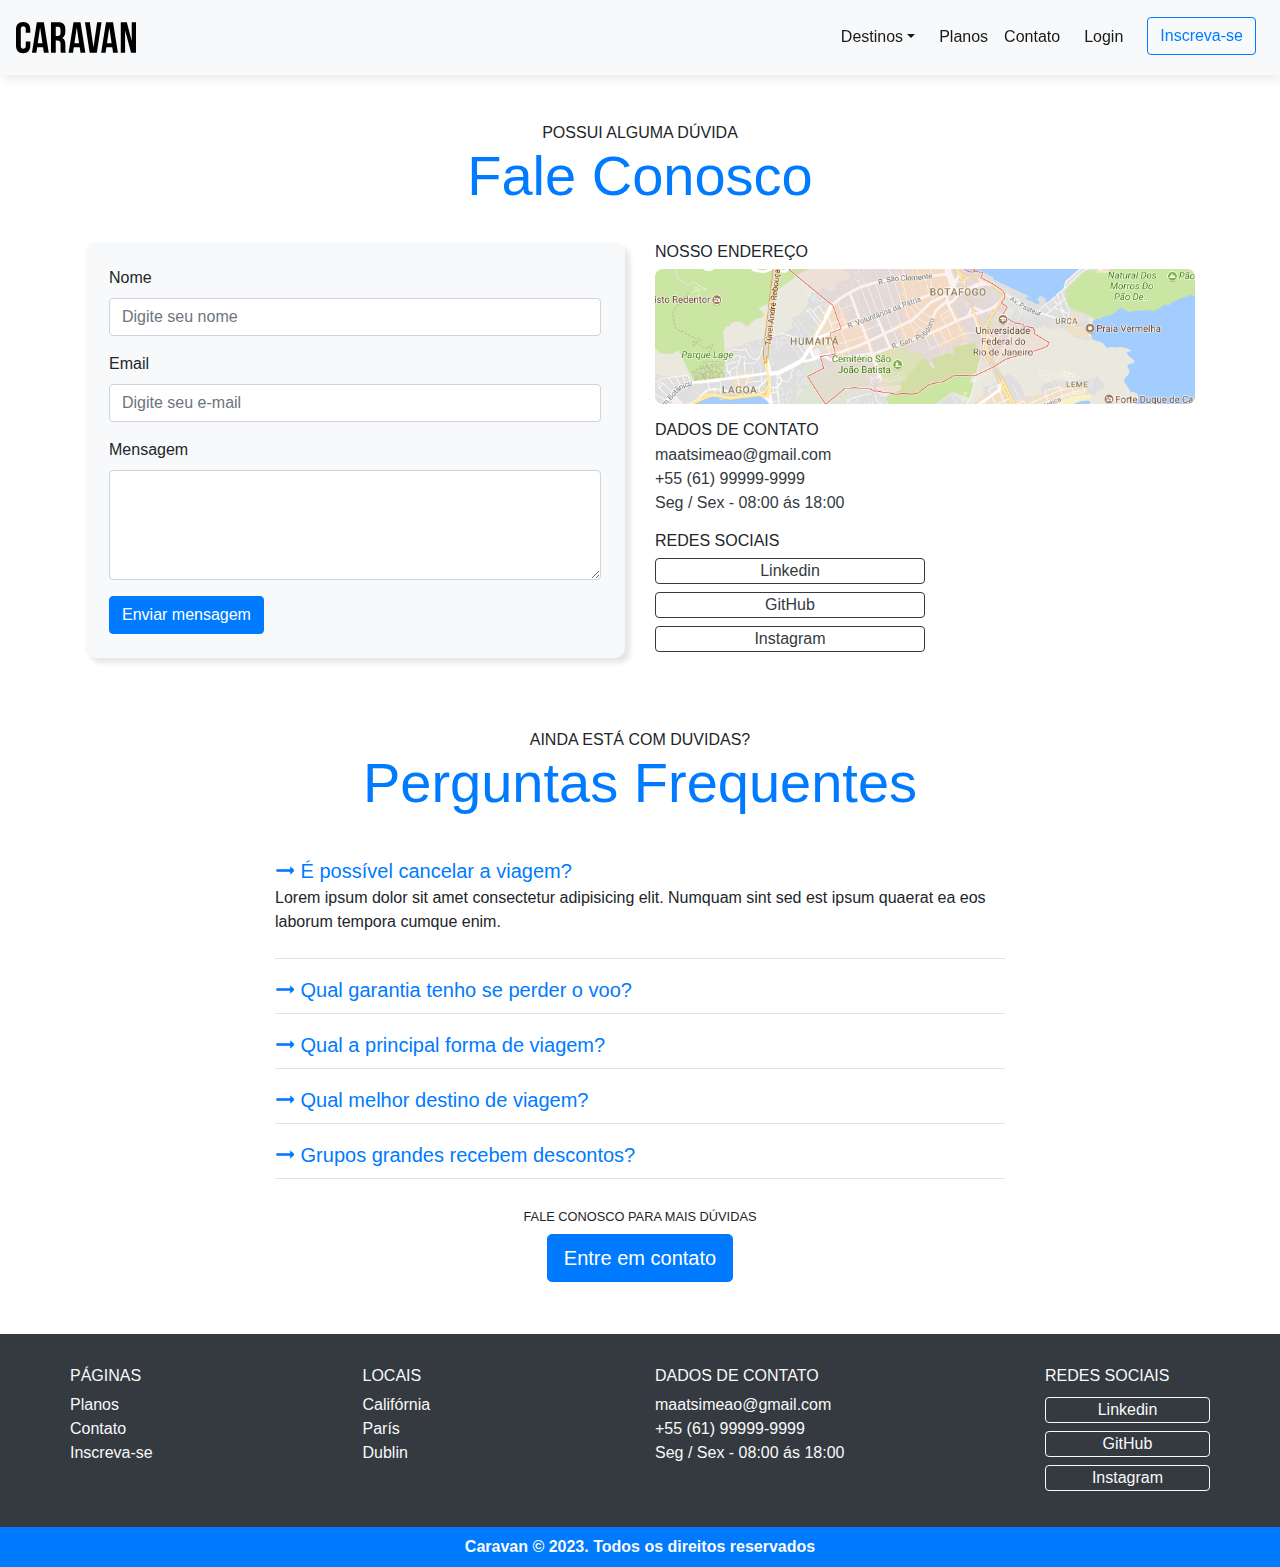
==== projeto/contato.html @ 99a4950e "atualizado" ====
<!DOCTYPE html>
<html lang="pt-br">
<head>
  <meta charset="UTF-8">
  <meta http-equiv="X-UA-Compatible" content="IE=edge">
  <meta name="viewport" content="width=device-width, initial-scale=1.0">
  <title>myCaravan - Contato</title>

  <link rel="stylesheet" href="css/bootstrap.css">
  <link rel="stylesheet" href="css/geral.css">
  <link rel="stylesheet" href="css/contato.css">

</head>
<body>
  
  <!--Modal-->
  <div class="modal fade" id="exampleModal" tabindex="-1" role="dialog" aria-labelledby="exampleModalLabel" aria-hidden="true">
    <div class="modal-dialog" role="document">
      <div class="modal-content">
        <div class="modal-header">
          <h5 class="modal-title" id="exampleModalLabel">Entre na sua conta</h5>
          <button type="button" class="close" data-dismiss="modal" aria-label="Close">
            <span aria-hidden="true">&times;</span>
          </button>
        </div>
        <div class="modal-body">
          <form>
            <div class="form-group">
              <label for="input-email">E-mail</label>
              <input type="email" name="input-email" id="input-email" class="form-control" aria-describedby="emailHelp" placeholder="Insira seu e-mail">
              <small id="emailHelp" class="form-text text-muted">Nós nunca compartilharemos seu e-mail!</small>
            </div>
            <div class="form-group">
              <label for="input-senha">Senha</label>
              <input type="password" name="input-senha" id="input-senha" class="form-control" placeholder="Insira sua senha">
            </div>
            <div class="form-text">
              <small id="esqueceu-senha" class="form-text text-muted d-inline-block">Esqueceu a senha?</small>
              <a href="#" class="small text-primary">Clique aqui</a>
            </div>
          </form>
        </div>
        <div class="modal-footer">
          <a href="index.html" class="botao-modal-entrar btn btn-outline-primary">Entrar</a>
        </div>
      </div>
    </div>
  </div>

  <!--Menu do site-->
  <nav class="menu-principal sombra navbar navbar-expand-md navbar-light bg-light fixed-top py-3">
    <a href="index.html" class="logo-caravan navbar-brand"><img src="imagens/logo-caravan.svg"></a>

    <button class="navbar-toggler" type="button" data-toggle="collapse" data-target="#navbarSupportedContent"
      aria-controls="navbarSupportedContent" aria-expanded="false" aria-label="Toggle navigation">
      <span class="navbar-toggler-icon"></span>
    </button>

    <div class="menu-itens-area collapse navbar-collapse" id="navbarSupportedContent">
      <ul class="lista-menu navbar-nav ml-auto">
        <li class="nav-item dropdown active mx-md-2">
          <a href="#" class="nav-link dropdown-toggle" id="navbarDropdown" role="button" data-toggle="dropdown"
            aria-haspopup="true" aria-expanded="false">Destinos</a>
          <div class="dropdown-menu" aria-labelledby="navbarDropdown">
            <a class="dropdown-item" href="destinos.html">California</a>
            <a class="dropdown-item" href="destinos.html">Paris</a>
            <a class="dropdown-item" href="destinos.html">Dublin</a>
          </div>
        </li>
        <li class="nav-item active mx--md-2">
          <a href="planos.html" class="nav-link">Planos</a>
        </li>
        <li class="nav-item active mx--md-2">
          <a href="contato.html" class="nav-link">Contato</a>
        </li>
        <li class="nav-item active mx-md-2">
          <a href="#" class="nav-link" data-toggle="modal" data-target="#exampleModal">Login</a>
        </li>
        <li class="nav-item active mx-md-2">
          <a href="inscricao.html" class="btn btn-outline-primary">Inscreva-se</a>
        </li>
      </ul>
    </div>
  </nav>

  <!-- Formulario de contato -->
  <section class="container py-5">
    <div class="row text-center">
      <div class="col">
        <h6 class="descricao-section my-0">POSSUI ALGUMA DÚVIDA</h6>
        <p class="anuncio-section display-4 text-primary">Fale Conosco</p>
      </div>
    </div>

    <div class="row">
      <div class="col-lg col-12 my-3">
        <div class="container-rounded-shadow bg-light p-sm-4 p-3">
          <form>
            <div class="form-group">
              <label for="input-nome">Nome</label>
              <input type="text" name="input-nome" id="input-nome" class="form-control" aria-describedby="NameHelp" placeholder="Digite seu nome">
            </div>
            <div class="form-group">
              <label for="input-email">Email</label>
              <input type="email" name="input-email" id="input-email" class="form-control" aria-describedby="emailHelp" placeholder="Digite seu e-mail">
            </div>
            <div class="form-group">
              <label for="text-area">Mensagem</label>
              <textarea class="d-block w-100 form-control" name="text-area" id="text-area" cols="30" rows="4"></textarea>
            </div>
            <button class="botao btn btn-primary">Enviar mensagem</button>
          </form>
        </div>
      </div>

      <div class="col-lg col-12 my-3">
        <h6>NOSSO ENDEREÇO</h6>
        <img src="imagens/geral/mapa.png" alt="Imagem do mapa" class="mapa-contato w-100">
        <h6 class="mb-1 mt-3">DADOS DE CONTATO</h6>
        <ul class="nav flex-column">
          <span class="link nav-link text-dark p-0" href="#">maatsimeao@gmail.com</span>
          <span class="link nav-link text-dark p-0" href="#">+55 (61) 99999-9999</span>
          <span class="link nav-link text-dark p-0" href="#">Seg / Sex - 08:00 ás 18:00</span>
        </ul>
        <h6 class="mb-1 mt-3">REDES SOCIAIS</h6>
        <ul class="nav flex-column">
          <a class="rede-social-pag-contato nav-link p-0 my-1 btn btn-outline-dark w-50" href="https://www.linkedin.com/in/msimeaor/" target="_blank">Linkedin</a>
          <a class="rede-social-pag-contato nav-link p-0 my-1 btn btn-outline-dark w-50" href="https://github.com/msimeaor" target="_blank">GitHub</a>
          <a class="rede-social-pag-contato nav-link p-0 my-1 btn btn-outline-dark w-50" href="https://www.instagram.com/msimeaor/" target="_blank">Instagram</a>
        </ul>
      </div>
    </div>
  </section>

  <!--Perguntas e respostas-->
  <section class="container pb-5">
    <div class="row justify-content-center py-2">
      <div class="text-center">
        <h6 class="descricao-section mb-0">AINDA ESTÁ COM DUVIDAS?</h6>
        <p class="anuncio-section text-primary display-4 mb-0">Perguntas Frequentes</p>
      </div>
    </div>
    <div class="row justify-content-center">
      <div class="col-lg-8 col-md-12 col-sm-12 my-3" id="perguntasFrequentes" data-children=".pergunta">
        <div class="pergunta my-2 py-2 border-bottom">
          <a href="#respostaOne" class="pergunta lead" data-toggle="collapse" data-parent="#perguntasFrequentes">
            🠖 É possível cancelar a viagem?
          </a>
          <div id="respostaOne" class="collapse show" role="tabpanel">
            <p class="resposta">
              Lorem ipsum dolor sit amet consectetur adipisicing elit. Numquam sint sed est ipsum quaerat ea eos laborum tempora cumque enim.
            </p>
          </div>
        </div>
        <div class="pergunta my-2 py-2 border-bottom">
          <a href="#respostaTwo" class="pergunta lead" data-toggle="collapse" data-parent="#perguntasFrequentes">
            🠖 Qual garantia tenho se perder o voo?
          </a>
          <div id="respostaTwo" class="collapse" role="tabpanel">
            <p class="resposta">
              Lorem ipsum dolor sit amet consectetur adipisicing elit. Numquam sint sed est ipsum quaerat ea eos laborum tempora cumque enim.
            </p>
          </div>
        </div>
        <div class="pergunta my-2 py-2 border-bottom">
          <a href="#respostaThree" class="pergunta lead" data-toggle="collapse" data-parent="#perguntasFrequentes">
            🠖 Qual a principal forma de viagem?
          </a>
          <div id="respostaThree" class="collapse" role="tabpanel">
            <p class="resposta">
              Lorem ipsum dolor sit amet consectetur adipisicing elit. Numquam sint sed est ipsum quaerat ea eos laborum tempora cumque enim.
            </p>
          </div>
        </div>
        <div class="pergunta my-2 py-2 border-bottom">
          <a href="#respostaFour" class="pergunta lead" data-toggle="collapse" data-parent="#perguntasFrequentes">
            🠖 Qual melhor destino de viagem?
          </a>
          <div id="respostaFour" class="collapse" role="tabpanel">
            <p class="resposta">
              Lorem ipsum dolor sit amet consectetur adipisicing elit. Numquam sint sed est ipsum quaerat ea eos laborum tempora cumque enim.
            </p>
          </div>
        </div>
        <div class="pergunta my-2 py-2 border-bottom">
          <a href="#respostaFive" class="pergunta lead" data-toggle="collapse" data-parent="#perguntasFrequentes">
            🠖 Grupos grandes recebem descontos?
          </a>
          <div id="respostaFive" class="collapse" role="tabpanel">
            <p class="resposta">
              Lorem ipsum dolor sit amet consectetur adipisicing elit. Numquam sint sed est ipsum quaerat ea eos laborum tempora cumque enim.
            </p>
          </div>
        </div>
      </div>
    </div>
    <div class="row justify-content-center py-1">
      <div class="text-center">
        <p class="lead small text-uppercase mb-2">Fale conosco para mais dúvidas</p>
        <a class="botao btn btn-primary btn-lg" href="contato.html">Entre em contato</a>
      </div>
    </div>
  </section>

  <!--Area para contato-->
  <section class="contato container-fluid bg-dark py-4">
    <div class="container px-sm-0 px-0">
      <div class="row d-flex">
        <div class="col-xl-3 col-lg-3 col-md-3 col-sm-6 col-6 my-sm-2 my-3">
          <h6 class="text-light">PÁGINAS</h6>
          <ul class="nav flex-column">
            <a class="link nav-link p-0 text-light " href="planos.html">Planos</a>
            <a class="link nav-link p-0 text-light" href="contato.html">Contato</a>
            <a class="link nav-link p-0 text-light" href="inscricao.html">Inscreva-se</a>
          </ul>
        </div>

        <div class="col-xl-3 col-lg-3 col-md-3 col-sm-6 col-6 my-sm-2 my-3">
          <h6 class="text-light">LOCAIS</h6>
          <ul class="nav flex-column">
            <a class="link nav-link p-0 text-light" href="destinos.html">Califórnia</a>
            <a class="link nav-link p-0 text-light" href="destinos.html">París</a>
            <a class="link nav-link p-0 text-light" href="destinos.html">Dublin</a>
          </ul>
        </div>

        <div class="col-xl-4 col-lg-4 col-md-4 col-sm-6 col-6 my-sm-2 my-3">
          <h6 class="text-light">DADOS DE CONTATO</h6>
          <ul class="nav flex-column">
            <span class="link nav-link p-0 text-light" href="#">maatsimeao@gmail.com</span>
            <span class="link nav-link p-0 text-light" href="#">+55 (61) 99999-9999</span>
            <span class="link nav-link p-0 text-light" href="#">Seg / Sex - 08:00 ás 18:00</span>
          </ul>
        </div>

        <div class="col-xl-2 col-lg-2 col-md-2 col-sm-6 col-6 my-sm-2 my-3">
          <h6 class="text-light">REDES SOCIAIS</h6>
          <ul class="nav flex-column">
            <a class="link-rede-social nav-link p-0 my-1 btn btn-outline-light w-100" href="https://www.linkedin.com/in/msimeaor/" target="_blank">Linkedin</a>
            <a class="link-rede-social nav-link p-0 my-1 btn btn-outline-light w-100" href="https://github.com/msimeaor" target="_blank">GitHub</a>
            <a class="link-rede-social nav-link p-0 my-1 btn btn-outline-light w-100" href="https://www.instagram.com/msimeaor/" target="_blank">Instagram</a>
          </ul>
        </div>
      </div>
    </div>
  </section>

  <!--Footer-->
  <section class="footer container-fluid text-center bg-primary">
    <p class="mb-0 py-2 text-light font-weight-bold">Caravan &copy; 2023. Todos os direitos reservados</p>
  </section>

  <script src="js/jquery-3.2.1.slim.min.js"></script>
  <script src="js/popper.min.js"></script>
  <script src="js/bootstrap.js"></script>

</body>
</html>
---- projeto/css/geral.css ----
@charset "utf-8";
@import 'index.css';
@import 'destinos.css';
@import 'planos.css';
@import 'contato.css';
@import 'inscreva-se.css';

body {
  padding-top: 75.19px;
}

::-webkit-scrollbar {
  background: #FFF;
  width: 18px;
}

::-webkit-scrollbar-thumb {
  background: #bbb;
  border: 4px solid #FFF;
  border-radius: 10px;
}

.botao-modal-entrar {
  min-width: 120px;
}

.container-rounded-shadow {
  border-radius: 10px;
  box-shadow: 5px 5px 5px rgba(0, 0, 0, .1);
}

.item-vantagem {
  border-bottom: 1.5px solid #ccc;
}

.item-vantagem:last-child {
  border-bottom: none;
}

@media (max-width: 992px) {
  .rede-social-pag-contato {
    width: 30% !important;
  }
}

@media (max-width: 768px) {
  body {
    padding-top: 0px;
  }

  .newsletter-area h3 {
    font-size: 2rem;
  }

  .citacao-quote {
    font-size: 2.5rem;
  }

  .link-rede-social {
    width: 75% !important;
  }

  .footer p {
    font-size: 0.85rem;
  }

  .fixed-top {
    position: relative;
  }
}

@media (max-width: 576px) {
  .link-rede-social {
    font-size: 0.8rem;
  }

  .titulo-newsletter {
    font-size: 2.5rem;
  }

  .paragrafo-newsletter {
    font-size: 1.15rem;
  }

  .img-vantagens {
    height: 75px;
    width: 75px;
  }

  .pergunta {
    font-size: 1.1rem;
  }

  .resposta {
    font-size: 1rem;
  }

  .descricao-section {
    font-size: .8rem;
  }

  .anuncio-section {
    font-size: 2.5rem;
  }

  .botao {
    padding: 0.3rem 0.8rem;
    font-size: 1.1rem;
  }
}
---- projeto/css/contato.css ----
@charset "utf-8";

.mapa-contato {
  border-radius: .5rem !important;
}
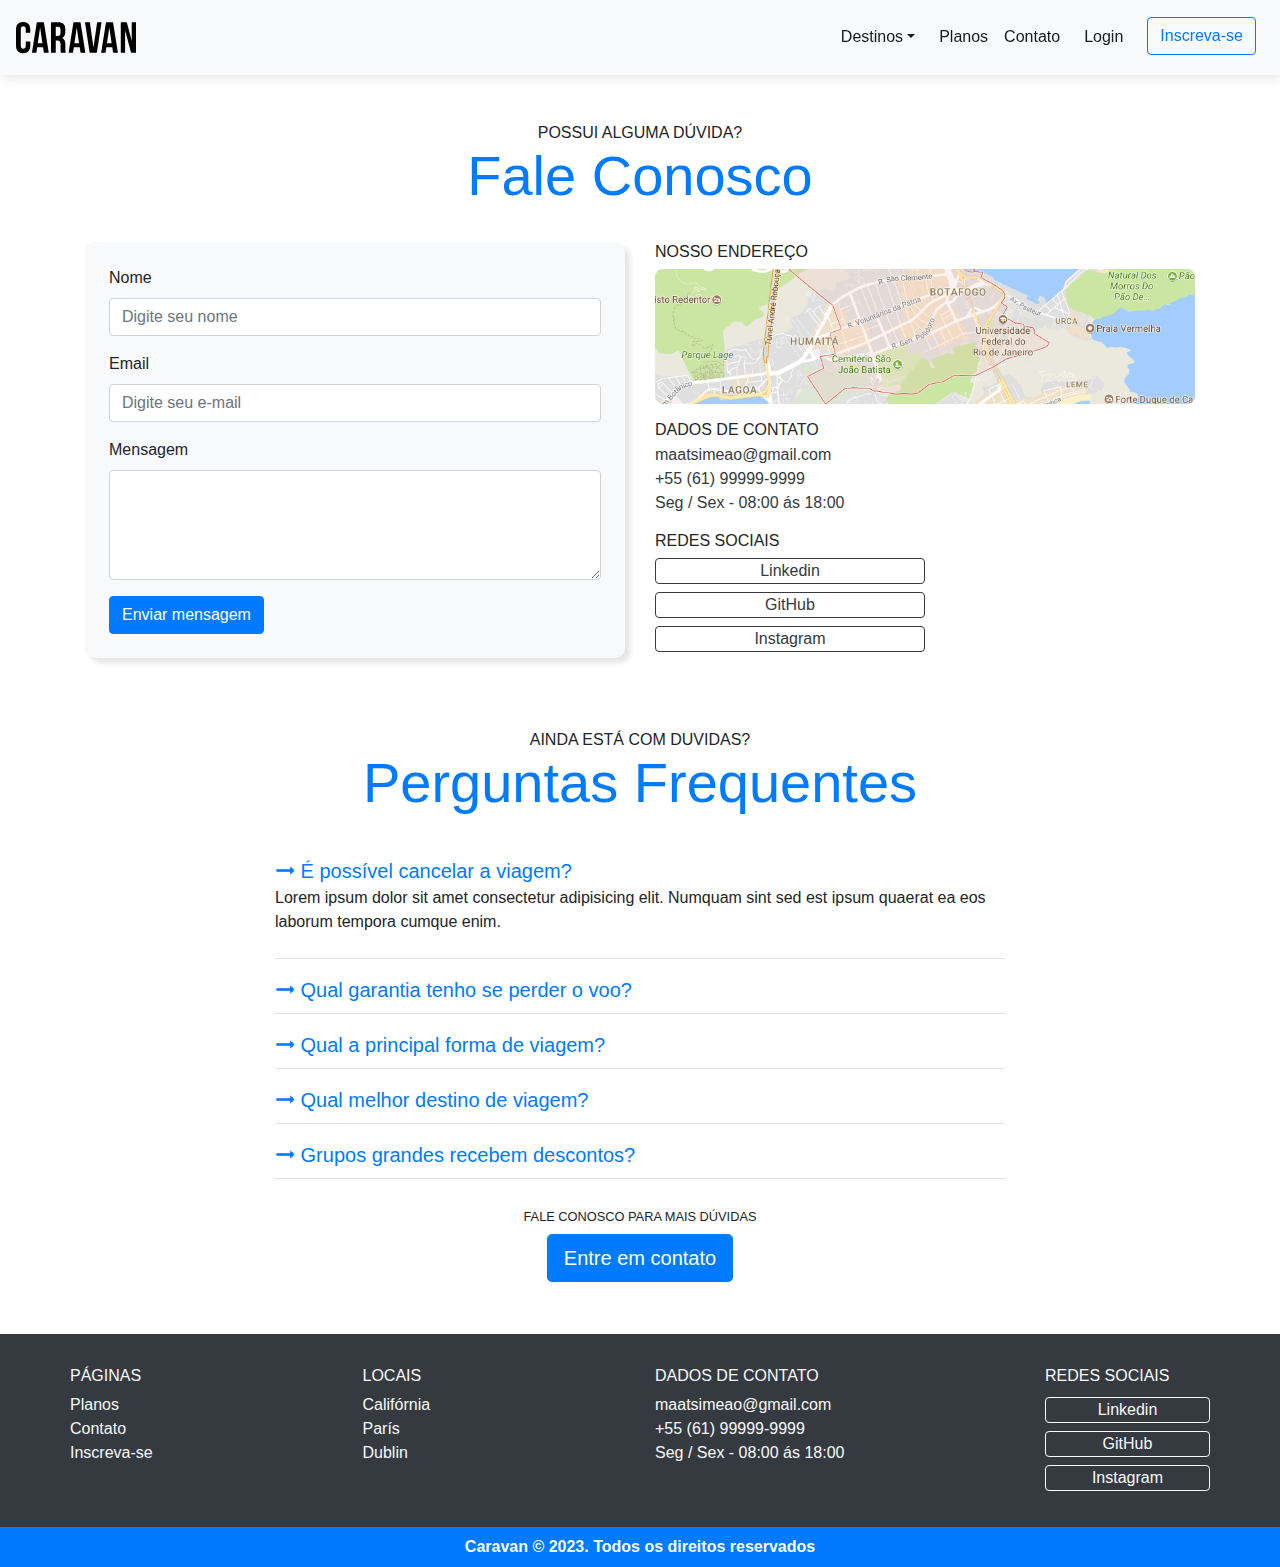
==== commit 84017d67: "atualizado" ====
--- a/projeto/contato.html
+++ b/projeto/contato.html
@@ -4,7 +4,8 @@
   <meta charset="UTF-8">
   <meta http-equiv="X-UA-Compatible" content="IE=edge">
   <meta name="viewport" content="width=device-width, initial-scale=1.0">
-  <title>myCaravan - Contato</title>
+  <link rel="shortcut icon" href="imagens/geral/favicon.png" type="image/x-icon">
+  <title>Caravan - Contato</title>
 
   <link rel="stylesheet" href="css/bootstrap.css">
   <link rel="stylesheet" href="css/geral.css">
@@ -87,7 +88,7 @@
   <section class="container py-5">
     <div class="row text-center">
       <div class="col">
-        <h6 class="descricao-section my-0">POSSUI ALGUMA DÚVIDA</h6>
+        <h6 class="descricao-section my-0">POSSUI ALGUMA DÚVIDA?</h6>
         <p class="anuncio-section display-4 text-primary">Fale Conosco</p>
       </div>
     </div>
